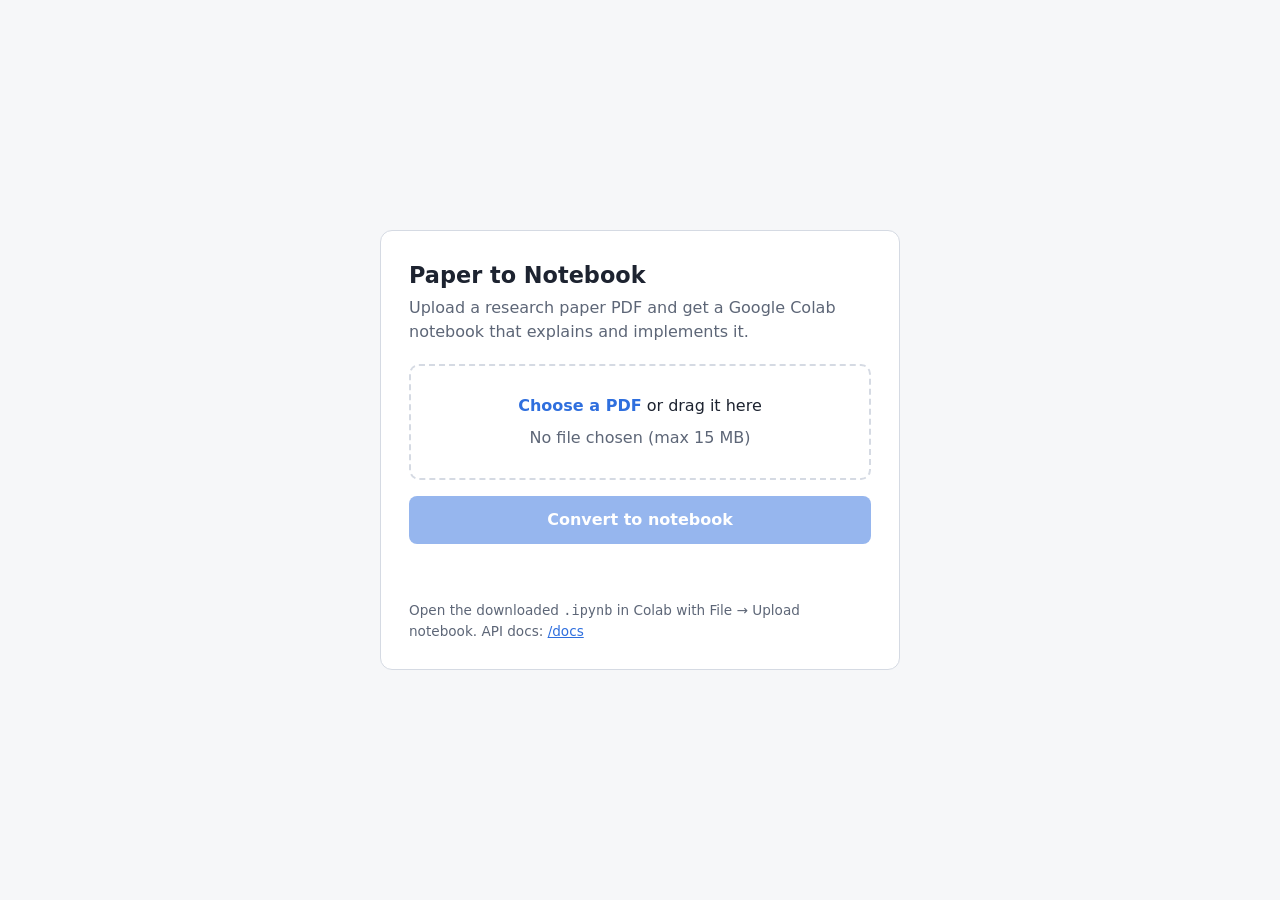
==== api/static/index.html @ d6b94f18 "Replace heuristic PDF extraction with LLM-generated Colab notebooks The PDF is now sent directly to " ====
<!doctype html>
<html lang="en">
<head>
<meta charset="utf-8">
<meta name="viewport" content="width=device-width, initial-scale=1">
<title>Paper to Notebook</title>
<style>
  :root {
    --bg: #f6f7f9; --card: #ffffff; --text: #1d2330; --muted: #5d6677;
    --border: #d5dae3; --accent: #2f6fde; --accent-text: #ffffff;
    --error: #b42318; --ok: #1a7f37;
  }
  @media (prefers-color-scheme: dark) {
    :root {
      --bg: #12151b; --card: #1b1f27; --text: #e6e9ef; --muted: #9aa3b2;
      --border: #333a46; --accent: #5b8ff0; --accent-text: #0d1117;
      --error: #ff7b72; --ok: #56d364;
    }
  }
  * { box-sizing: border-box; }
  body {
    margin: 0; min-height: 100vh; display: grid; place-items: center;
    padding: 16px; background: var(--bg); color: var(--text);
    font: 16px/1.5 system-ui, -apple-system, "Segoe UI", sans-serif;
  }
  main {
    width: 100%; max-width: 520px; background: var(--card);
    border: 1px solid var(--border); border-radius: 12px; padding: 28px;
  }
  h1 { margin: 0 0 4px; font-size: 1.4rem; }
  p.lead { margin: 0 0 20px; color: var(--muted); }
  label.drop {
    display: block; border: 2px dashed var(--border); border-radius: 10px;
    padding: 28px 16px; text-align: center; cursor: pointer;
  }
  label.drop:hover, label.drop.dragging { border-color: var(--accent); }
  label.drop strong { color: var(--accent); }
  #file-name { display: block; margin-top: 8px; color: var(--muted);
    overflow-wrap: anywhere; }
  input[type=file] { position: absolute; opacity: 0; width: 1px;
    height: 1px; }
  button {
    margin-top: 16px; width: 100%; padding: 12px; border: 0;
    border-radius: 8px; background: var(--accent); color: var(--accent-text);
    font: inherit; font-weight: 600; cursor: pointer;
  }
  button:disabled { opacity: 0.5; cursor: not-allowed; }
  #status { margin: 14px 0 0; min-height: 1.5em; }
  #status.error { color: var(--error); }
  #status.ok { color: var(--ok); }
  #progress { margin-top: 12px; padding: 14px; border: 1px solid var(--border);
    border-radius: 8px; }
  #progress[hidden] { display: none; }
  #steps { display: flex; gap: 6px; margin: 0 0 10px; padding: 0;
    list-style: none; flex-wrap: wrap; }
  #steps li { font-size: 0.8rem; padding: 3px 8px; border-radius: 999px;
    border: 1px solid var(--border); color: var(--muted); }
  #steps li.active { border-color: var(--accent); color: var(--accent);
    font-weight: 600; }
  #steps li.complete { color: var(--ok); border-color: var(--ok); }
  #stage { margin: 0; font-weight: 600; }
  #elapsed { color: var(--muted); font-weight: 400; }
  #thinking { margin: 10px 0 0; padding: 10px; border-radius: 6px;
    background: var(--bg); color: var(--muted); font-size: 0.85rem;
    font-style: italic; max-height: 9em; overflow: auto;
    white-space: pre-wrap; overflow-wrap: anywhere; }
  #thinking[hidden] { display: none; }
  #result { margin-top: 12px; padding: 14px; border: 1px solid var(--border);
    border-radius: 8px; }
  #result[hidden] { display: none; }
  #result a.download {
    display: block; padding: 10px; border-radius: 8px; text-align: center;
    background: var(--ok); color: var(--card); font-weight: 600;
    text-decoration: none; overflow-wrap: anywhere;
  }
  #result p { margin: 10px 0 0; font-size: 0.9rem; color: var(--muted);
    overflow-wrap: anywhere; }
  footer { margin-top: 18px; font-size: 0.85rem; color: var(--muted); }
  footer a { color: var(--accent); }
</style>
</head>
<body>
<main>
  <h1>Paper to Notebook</h1>
  <p class="lead">Upload a research paper PDF and get a Google Colab notebook
    that explains and implements it.</p>

  <form id="form">
    <label class="drop" id="drop" for="file">
      <strong>Choose a PDF</strong> or drag it here
      <span id="file-name">No file chosen (max 15 MB)</span>
    </label>
    <input id="file" name="file" type="file" accept=".pdf,application/pdf"
      required>
    <button id="submit" type="submit" disabled>Convert to notebook</button>
  </form>
  <p id="status" role="status" aria-live="polite"></p>
  <div id="progress" hidden>
    <ol id="steps">
      <li data-step="uploaded">Upload</li>
      <li data-step="waiting">Sent</li>
      <li data-step="thinking">Thinking</li>
      <li data-step="writing">Writing</li>
      <li data-step="building">Building</li>
    </ol>
    <p id="stage">Starting… <span id="elapsed"></span></p>
    <p id="thinking" hidden></p>
  </div>
  <div id="result" hidden>
    <a id="download-link" class="download" href="#">Download notebook</a>
    <p id="saved-path"></p>
  </div>

  <footer>Open the downloaded <code>.ipynb</code> in Colab with
    File → Upload notebook. API docs: <a href="/docs">/docs</a></footer>
</main>

<script>
  const form = document.getElementById("form");
  const input = document.getElementById("file");
  const drop = document.getElementById("drop");
  const fileName = document.getElementById("file-name");
  const submit = document.getElementById("submit");
  const statusEl = document.getElementById("status");
  const resultEl = document.getElementById("result");
  const downloadLink = document.getElementById("download-link");
  const savedPathEl = document.getElementById("saved-path");
  const progressEl = document.getElementById("progress");
  const stageEl = document.getElementById("stage");
  const elapsedEl = document.getElementById("elapsed");
  const thinkingEl = document.getElementById("thinking");
  const STEPS = ["uploaded", "waiting", "thinking", "writing", "building"];

  function setStatus(text, kind) {
    statusEl.textContent = text;
    statusEl.className = kind || "";
  }

  function showFile() {
    const file = input.files[0];
    fileName.textContent = file ? file.name : "No file chosen (max 15 MB)";
    submit.disabled = !file;
    setStatus("");
  }

  input.addEventListener("change", showFile);

  ["dragenter", "dragover"].forEach((type) =>
    drop.addEventListener(type, (event) => {
      event.preventDefault();
      drop.classList.add("dragging");
    }));
  ["dragleave", "drop"].forEach((type) =>
    drop.addEventListener(type, () => drop.classList.remove("dragging")));
  drop.addEventListener("drop", (event) => {
    event.preventDefault();
    if (event.dataTransfer.files.length) {
      input.files = event.dataTransfer.files;
      showFile();
    }
  });

  function showStep(stage) {
    const index = STEPS.indexOf(stage === "retrying" ? "waiting" : stage);
    if (index < 0) return;
    document.querySelectorAll("#steps li").forEach((li, i) => {
      li.className = i < index ? "complete" : i === index ? "active" : "";
    });
  }

  function showProgress(update) {
    showStep(update.stage);
    stageEl.firstChild.textContent = update.message + " ";
    if (update.thinking) {
      thinkingEl.textContent = "“" + update.thinking + "”";
      thinkingEl.hidden = false;
      thinkingEl.scrollTop = thinkingEl.scrollHeight;
    }
  }

  // Reads a text/event-stream response and calls onEvent(name, data).
  async function readEvents(response, onEvent) {
    const reader = response.body.getReader();
    const decoder = new TextDecoder();
    let buffer = "";
    for (;;) {
      const { value, done } = await reader.read();
      if (done) break;
      buffer += decoder.decode(value, { stream: true });
      let boundary;
      while ((boundary = buffer.indexOf("\n\n")) >= 0) {
        const block = buffer.slice(0, boundary);
        buffer = buffer.slice(boundary + 2);
        let name = "message", data = "";
        for (const line of block.split("\n")) {
          if (line.startsWith("event: ")) name = line.slice(7);
          else if (line.startsWith("data: ")) data += line.slice(6);
        }
        if (data) onEvent(name, JSON.parse(data));
      }
    }
  }

  function showResult(result) {
    const blob = new Blob([result.notebook],
      { type: "application/x-ipynb+json" });
    // Keep a visible link: browsers may block the automatic download
    // below because it happens long after the button was clicked.
    downloadLink.href = URL.createObjectURL(blob);
    downloadLink.download = result.filename;
    downloadLink.textContent = `Download ${result.filename}`;
    savedPathEl.textContent = result.saved_path
      ? `A copy was also saved on the server: ${result.saved_path}`
      : "";
    resultEl.hidden = false;
    downloadLink.click();
  }

  form.addEventListener("submit", async (event) => {
    event.preventDefault();
    const file = input.files[0];
    if (!file) return;

    submit.disabled = true;
    resultEl.hidden = true;
    thinkingEl.hidden = true;
    thinkingEl.textContent = "";
    if (downloadLink.href.startsWith("blob:")) {
      URL.revokeObjectURL(downloadLink.href);
    }
    setStatus("");
    progressEl.hidden = false;
    showProgress({ stage: "uploaded", message: `Uploading ${file.name}…` });

    const startedAt = Date.now();
    const timer = setInterval(() => {
      const seconds = Math.round((Date.now() - startedAt) / 1000);
      elapsedEl.textContent = `· ${Math.floor(seconds / 60)}m ` +
        `${String(seconds % 60).padStart(2, "0")}s`;
    }, 1000);

    try {
      const body = new FormData();
      body.append("file", file);
      const response = await fetch("/convert/stream",
        { method: "POST", body });
      if (!response.ok) {
        let detail = response.statusText;
        try { detail = (await response.json()).detail || detail; }
        catch (_) { /* keep statusText */ }
        throw new Error(typeof detail === "string"
          ? detail : JSON.stringify(detail));
      }

      let finished = false;
      await readEvents(response, (name, data) => {
        if (name === "progress") {
          showProgress(data);
        } else if (name === "result") {
          finished = true;
          document.querySelectorAll("#steps li")
            .forEach((li) => { li.className = "complete"; });
          clearInterval(timer);
          elapsedEl.textContent = "";
          stageEl.firstChild.textContent =
            `Done in ${Math.round(data.elapsed)}s — ${data.cells} cells.`;
          showResult(data);
          setStatus("Your notebook is ready. If it did not download " +
            "automatically, use the button below.", "ok");
        } else if (name === "error") {
          finished = true;
          throw new Error(data.detail);
        }
      });
      if (!finished) {
        throw new Error("The connection closed before the notebook was " +
          "ready. It may still be saved on the server.");
      }
    } catch (error) {
      setStatus(`Conversion failed: ${error.message}`, "error");
    } finally {
      clearInterval(timer);
      submit.disabled = !input.files[0];
    }
  });
</script>
</body>
</html>
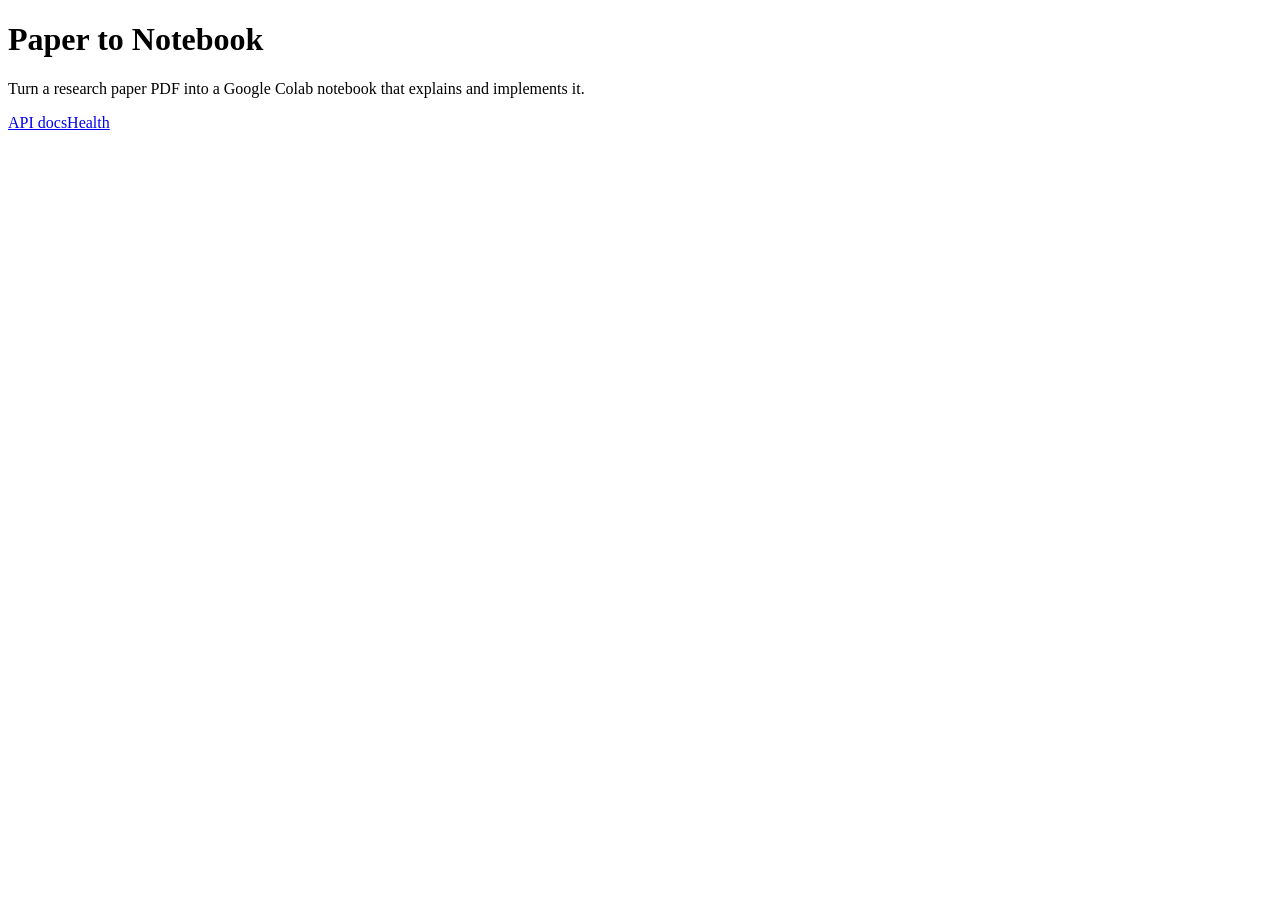
==== commit d8b03bf6: "Add 5-panel dashboard, split UI and API by panel, default save folder Dashboard (http://localhost:80" ====
--- a/api/static/index.html
+++ b/api/static/index.html
@@ -4,285 +4,34 @@
 <meta charset="utf-8">
 <meta name="viewport" content="width=device-width, initial-scale=1">
 <title>Paper to Notebook</title>
-<style>
-  :root {
-    --bg: #f6f7f9; --card: #ffffff; --text: #1d2330; --muted: #5d6677;
-    --border: #d5dae3; --accent: #2f6fde; --accent-text: #ffffff;
-    --error: #b42318; --ok: #1a7f37;
-  }
-  @media (prefers-color-scheme: dark) {
-    :root {
-      --bg: #12151b; --card: #1b1f27; --text: #e6e9ef; --muted: #9aa3b2;
-      --border: #333a46; --accent: #5b8ff0; --accent-text: #0d1117;
-      --error: #ff7b72; --ok: #56d364;
-    }
-  }
-  * { box-sizing: border-box; }
-  body {
-    margin: 0; min-height: 100vh; display: grid; place-items: center;
-    padding: 16px; background: var(--bg); color: var(--text);
-    font: 16px/1.5 system-ui, -apple-system, "Segoe UI", sans-serif;
-  }
-  main {
-    width: 100%; max-width: 520px; background: var(--card);
-    border: 1px solid var(--border); border-radius: 12px; padding: 28px;
-  }
-  h1 { margin: 0 0 4px; font-size: 1.4rem; }
-  p.lead { margin: 0 0 20px; color: var(--muted); }
-  label.drop {
-    display: block; border: 2px dashed var(--border); border-radius: 10px;
-    padding: 28px 16px; text-align: center; cursor: pointer;
-  }
-  label.drop:hover, label.drop.dragging { border-color: var(--accent); }
-  label.drop strong { color: var(--accent); }
-  #file-name { display: block; margin-top: 8px; color: var(--muted);
-    overflow-wrap: anywhere; }
-  input[type=file] { position: absolute; opacity: 0; width: 1px;
-    height: 1px; }
-  button {
-    margin-top: 16px; width: 100%; padding: 12px; border: 0;
-    border-radius: 8px; background: var(--accent); color: var(--accent-text);
-    font: inherit; font-weight: 600; cursor: pointer;
-  }
-  button:disabled { opacity: 0.5; cursor: not-allowed; }
-  #status { margin: 14px 0 0; min-height: 1.5em; }
-  #status.error { color: var(--error); }
-  #status.ok { color: var(--ok); }
-  #progress { margin-top: 12px; padding: 14px; border: 1px solid var(--border);
-    border-radius: 8px; }
-  #progress[hidden] { display: none; }
-  #steps { display: flex; gap: 6px; margin: 0 0 10px; padding: 0;
-    list-style: none; flex-wrap: wrap; }
-  #steps li { font-size: 0.8rem; padding: 3px 8px; border-radius: 999px;
-    border: 1px solid var(--border); color: var(--muted); }
-  #steps li.active { border-color: var(--accent); color: var(--accent);
-    font-weight: 600; }
-  #steps li.complete { color: var(--ok); border-color: var(--ok); }
-  #stage { margin: 0; font-weight: 600; }
-  #elapsed { color: var(--muted); font-weight: 400; }
-  #thinking { margin: 10px 0 0; padding: 10px; border-radius: 6px;
-    background: var(--bg); color: var(--muted); font-size: 0.85rem;
-    font-style: italic; max-height: 9em; overflow: auto;
-    white-space: pre-wrap; overflow-wrap: anywhere; }
-  #thinking[hidden] { display: none; }
-  #result { margin-top: 12px; padding: 14px; border: 1px solid var(--border);
-    border-radius: 8px; }
-  #result[hidden] { display: none; }
-  #result a.download {
-    display: block; padding: 10px; border-radius: 8px; text-align: center;
-    background: var(--ok); color: var(--card); font-weight: 600;
-    text-decoration: none; overflow-wrap: anywhere;
-  }
-  #result p { margin: 10px 0 0; font-size: 0.9rem; color: var(--muted);
-    overflow-wrap: anywhere; }
-  footer { margin-top: 18px; font-size: 0.85rem; color: var(--muted); }
-  footer a { color: var(--accent); }
-</style>
+<!-- Shared theme and layout, then each panel's own styles. -->
+<link rel="stylesheet" href="/static/base.css">
+<link rel="stylesheet" href="/static/panels/config/config.css">
+<link rel="stylesheet" href="/static/panels/upload/upload.css">
+<link rel="stylesheet" href="/static/panels/output/output.css">
+<link rel="stylesheet" href="/static/panels/metrics/metrics.css">
+<link rel="stylesheet" href="/static/panels/download/download.css">
 </head>
 <body>
-<main>
-  <h1>Paper to Notebook</h1>
-  <p class="lead">Upload a research paper PDF and get a Google Colab notebook
-    that explains and implements it.</p>
+<header>
+  <div>
+    <h1>Paper to Notebook</h1>
+    <p>Turn a research paper PDF into a Google Colab notebook that explains
+      and implements it.</p>
+  </div>
+  <nav><a href="/docs">API docs</a><a href="/health">Health</a></nav>
+</header>
 
-  <form id="form">
-    <label class="drop" id="drop" for="file">
-      <strong>Choose a PDF</strong> or drag it here
-      <span id="file-name">No file chosen (max 15 MB)</span>
-    </label>
-    <input id="file" name="file" type="file" accept=".pdf,application/pdf"
-      required>
-    <button id="submit" type="submit" disabled>Convert to notebook</button>
-  </form>
-  <p id="status" role="status" aria-live="polite"></p>
-  <div id="progress" hidden>
-    <ol id="steps">
-      <li data-step="uploaded">Upload</li>
-      <li data-step="waiting">Sent</li>
-      <li data-step="thinking">Thinking</li>
-      <li data-step="writing">Writing</li>
-      <li data-step="building">Building</li>
-    </ol>
-    <p id="stage">Starting… <span id="elapsed"></span></p>
-    <p id="thinking" hidden></p>
-  </div>
-  <div id="result" hidden>
-    <a id="download-link" class="download" href="#">Download notebook</a>
-    <p id="saved-path"></p>
-  </div>
-
-  <footer>Open the downloaded <code>.ipynb</code> in Colab with
-    File → Upload notebook. API docs: <a href="/docs">/docs</a></footer>
+<!-- The server (api/routes/dashboard.py) replaces each include line with
+     that panel's HTML file. Where each panel sits is set in base.css. -->
+<main class="grid">
+  <!-- include: panels/config/config.html -->
+  <!-- include: panels/upload/upload.html -->
+  <!-- include: panels/metrics/metrics.html -->
+  <!-- include: panels/output/output.html -->
+  <!-- include: panels/download/download.html -->
 </main>
 
-<script>
-  const form = document.getElementById("form");
-  const input = document.getElementById("file");
-  const drop = document.getElementById("drop");
-  const fileName = document.getElementById("file-name");
-  const submit = document.getElementById("submit");
-  const statusEl = document.getElementById("status");
-  const resultEl = document.getElementById("result");
-  const downloadLink = document.getElementById("download-link");
-  const savedPathEl = document.getElementById("saved-path");
-  const progressEl = document.getElementById("progress");
-  const stageEl = document.getElementById("stage");
-  const elapsedEl = document.getElementById("elapsed");
-  const thinkingEl = document.getElementById("thinking");
-  const STEPS = ["uploaded", "waiting", "thinking", "writing", "building"];
-
-  function setStatus(text, kind) {
-    statusEl.textContent = text;
-    statusEl.className = kind || "";
-  }
-
-  function showFile() {
-    const file = input.files[0];
-    fileName.textContent = file ? file.name : "No file chosen (max 15 MB)";
-    submit.disabled = !file;
-    setStatus("");
-  }
-
-  input.addEventListener("change", showFile);
-
-  ["dragenter", "dragover"].forEach((type) =>
-    drop.addEventListener(type, (event) => {
-      event.preventDefault();
-      drop.classList.add("dragging");
-    }));
-  ["dragleave", "drop"].forEach((type) =>
-    drop.addEventListener(type, () => drop.classList.remove("dragging")));
-  drop.addEventListener("drop", (event) => {
-    event.preventDefault();
-    if (event.dataTransfer.files.length) {
-      input.files = event.dataTransfer.files;
-      showFile();
-    }
-  });
-
-  function showStep(stage) {
-    const index = STEPS.indexOf(stage === "retrying" ? "waiting" : stage);
-    if (index < 0) return;
-    document.querySelectorAll("#steps li").forEach((li, i) => {
-      li.className = i < index ? "complete" : i === index ? "active" : "";
-    });
-  }
-
-  function showProgress(update) {
-    showStep(update.stage);
-    stageEl.firstChild.textContent = update.message + " ";
-    if (update.thinking) {
-      thinkingEl.textContent = "“" + update.thinking + "”";
-      thinkingEl.hidden = false;
-      thinkingEl.scrollTop = thinkingEl.scrollHeight;
-    }
-  }
-
-  // Reads a text/event-stream response and calls onEvent(name, data).
-  async function readEvents(response, onEvent) {
-    const reader = response.body.getReader();
-    const decoder = new TextDecoder();
-    let buffer = "";
-    for (;;) {
-      const { value, done } = await reader.read();
-      if (done) break;
-      buffer += decoder.decode(value, { stream: true });
-      let boundary;
-      while ((boundary = buffer.indexOf("\n\n")) >= 0) {
-        const block = buffer.slice(0, boundary);
-        buffer = buffer.slice(boundary + 2);
-        let name = "message", data = "";
-        for (const line of block.split("\n")) {
-          if (line.startsWith("event: ")) name = line.slice(7);
-          else if (line.startsWith("data: ")) data += line.slice(6);
-        }
-        if (data) onEvent(name, JSON.parse(data));
-      }
-    }
-  }
-
-  function showResult(result) {
-    const blob = new Blob([result.notebook],
-      { type: "application/x-ipynb+json" });
-    // Keep a visible link: browsers may block the automatic download
-    // below because it happens long after the button was clicked.
-    downloadLink.href = URL.createObjectURL(blob);
-    downloadLink.download = result.filename;
-    downloadLink.textContent = `Download ${result.filename}`;
-    savedPathEl.textContent = result.saved_path
-      ? `A copy was also saved on the server: ${result.saved_path}`
-      : "";
-    resultEl.hidden = false;
-    downloadLink.click();
-  }
-
-  form.addEventListener("submit", async (event) => {
-    event.preventDefault();
-    const file = input.files[0];
-    if (!file) return;
-
-    submit.disabled = true;
-    resultEl.hidden = true;
-    thinkingEl.hidden = true;
-    thinkingEl.textContent = "";
-    if (downloadLink.href.startsWith("blob:")) {
-      URL.revokeObjectURL(downloadLink.href);
-    }
-    setStatus("");
-    progressEl.hidden = false;
-    showProgress({ stage: "uploaded", message: `Uploading ${file.name}…` });
-
-    const startedAt = Date.now();
-    const timer = setInterval(() => {
-      const seconds = Math.round((Date.now() - startedAt) / 1000);
-      elapsedEl.textContent = `· ${Math.floor(seconds / 60)}m ` +
-        `${String(seconds % 60).padStart(2, "0")}s`;
-    }, 1000);
-
-    try {
-      const body = new FormData();
-      body.append("file", file);
-      const response = await fetch("/convert/stream",
-        { method: "POST", body });
-      if (!response.ok) {
-        let detail = response.statusText;
-        try { detail = (await response.json()).detail || detail; }
-        catch (_) { /* keep statusText */ }
-        throw new Error(typeof detail === "string"
-          ? detail : JSON.stringify(detail));
-      }
-
-      let finished = false;
-      await readEvents(response, (name, data) => {
-        if (name === "progress") {
-          showProgress(data);
-        } else if (name === "result") {
-          finished = true;
-          document.querySelectorAll("#steps li")
-            .forEach((li) => { li.className = "complete"; });
-          clearInterval(timer);
-          elapsedEl.textContent = "";
-          stageEl.firstChild.textContent =
-            `Done in ${Math.round(data.elapsed)}s — ${data.cells} cells.`;
-          showResult(data);
-          setStatus("Your notebook is ready. If it did not download " +
-            "automatically, use the button below.", "ok");
-        } else if (name === "error") {
-          finished = true;
-          throw new Error(data.detail);
-        }
-      });
-      if (!finished) {
-        throw new Error("The connection closed before the notebook was " +
-          "ready. It may still be saved on the server.");
-      }
-    } catch (error) {
-      setStatus(`Conversion failed: ${error.message}`, "error");
-    } finally {
-      clearInterval(timer);
-      submit.disabled = !input.files[0];
-    }
-  });
-</script>
+<script type="module" src="/static/app.js"></script>
 </body>
 </html>
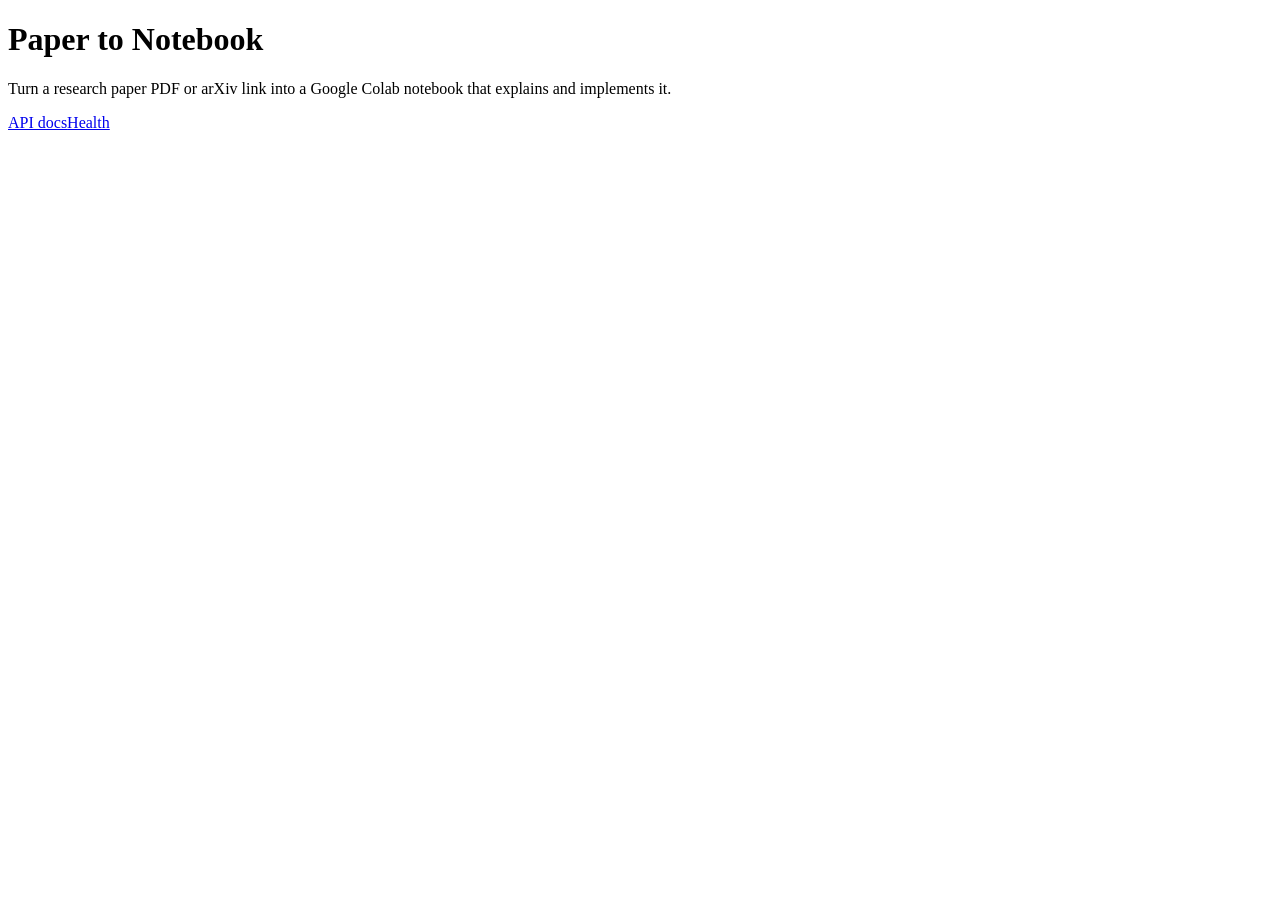
==== commit b5f3d248: "Add arXiv input via MCP, MCP activity log, new layout and UI styling arXiv input - Paste an arXiv li" ====
--- a/api/static/index.html
+++ b/api/static/index.html
@@ -11,13 +11,14 @@
 <link rel="stylesheet" href="/static/panels/output/output.css">
 <link rel="stylesheet" href="/static/panels/metrics/metrics.css">
 <link rel="stylesheet" href="/static/panels/download/download.css">
+<link rel="stylesheet" href="/static/panels/mcp/mcp.css">
 </head>
 <body>
 <header>
   <div>
     <h1>Paper to Notebook</h1>
-    <p>Turn a research paper PDF into a Google Colab notebook that explains
-      and implements it.</p>
+    <p>Turn a research paper PDF or arXiv link into a Google Colab notebook
+      that explains and implements it.</p>
   </div>
   <nav><a href="/docs">API docs</a><a href="/health">Health</a></nav>
 </header>
@@ -27,9 +28,10 @@
 <main class="grid">
   <!-- include: panels/config/config.html -->
   <!-- include: panels/upload/upload.html -->
+  <!-- include: panels/download/download.html -->
+  <!-- include: panels/output/output.html -->
+  <!-- include: panels/mcp/mcp.html -->
   <!-- include: panels/metrics/metrics.html -->
-  <!-- include: panels/output/output.html -->
-  <!-- include: panels/download/download.html -->
 </main>
 
 <script type="module" src="/static/app.js"></script>
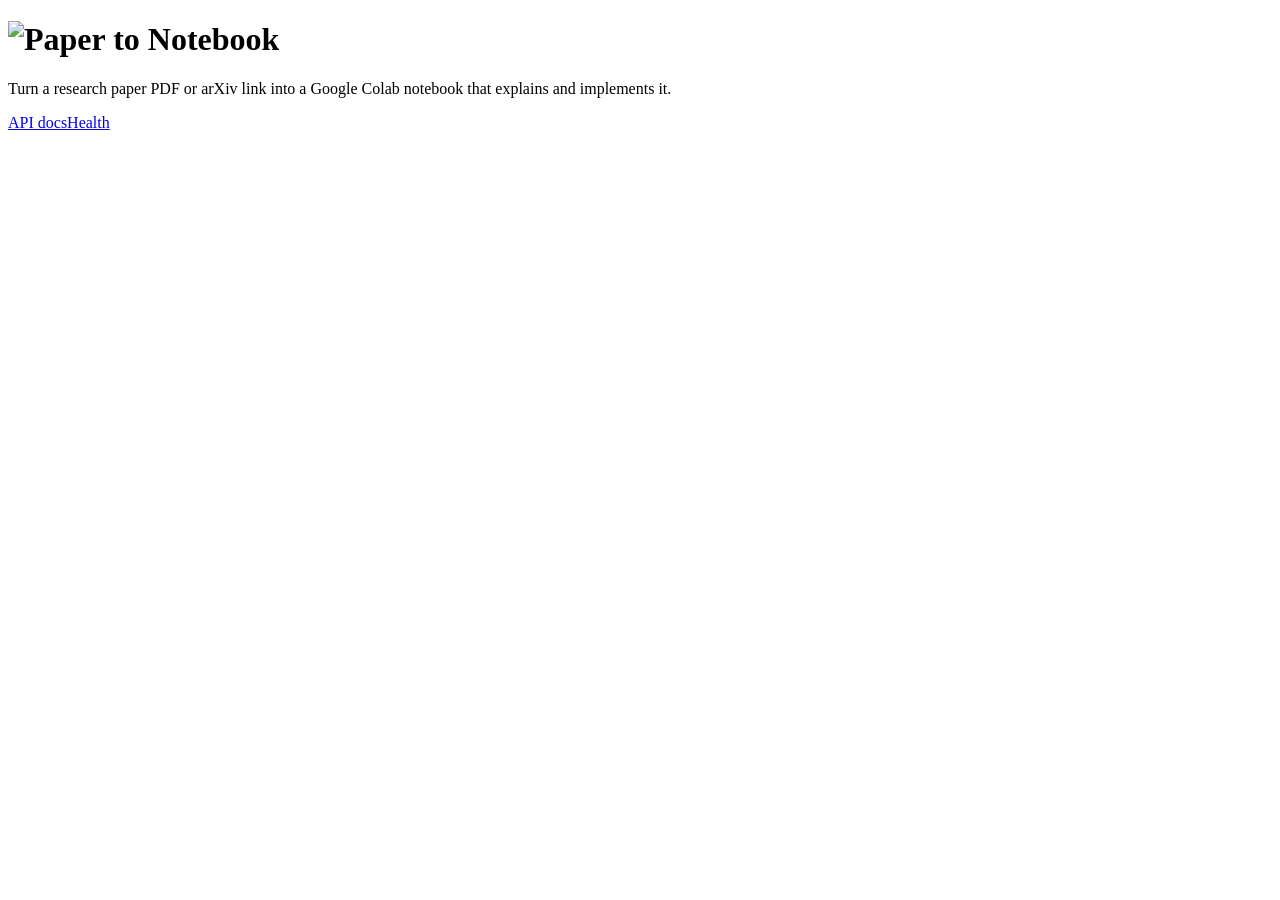
==== commit 237ecde9: "Dashboard: replace the header title with the Paper2Notebook logo - api/static/logo.png: new logo, cr" ====
--- a/api/static/index.html
+++ b/api/static/index.html
@@ -16,7 +16,8 @@
 <body>
 <header>
   <div>
-    <h1>Paper to Notebook</h1>
+    <h1><img class="logo" src="/static/logo.png" alt="Paper to Notebook"
+      width="280" height="56"></h1>
     <p>Turn a research paper PDF or arXiv link into a Google Colab notebook
       that explains and implements it.</p>
   </div>
